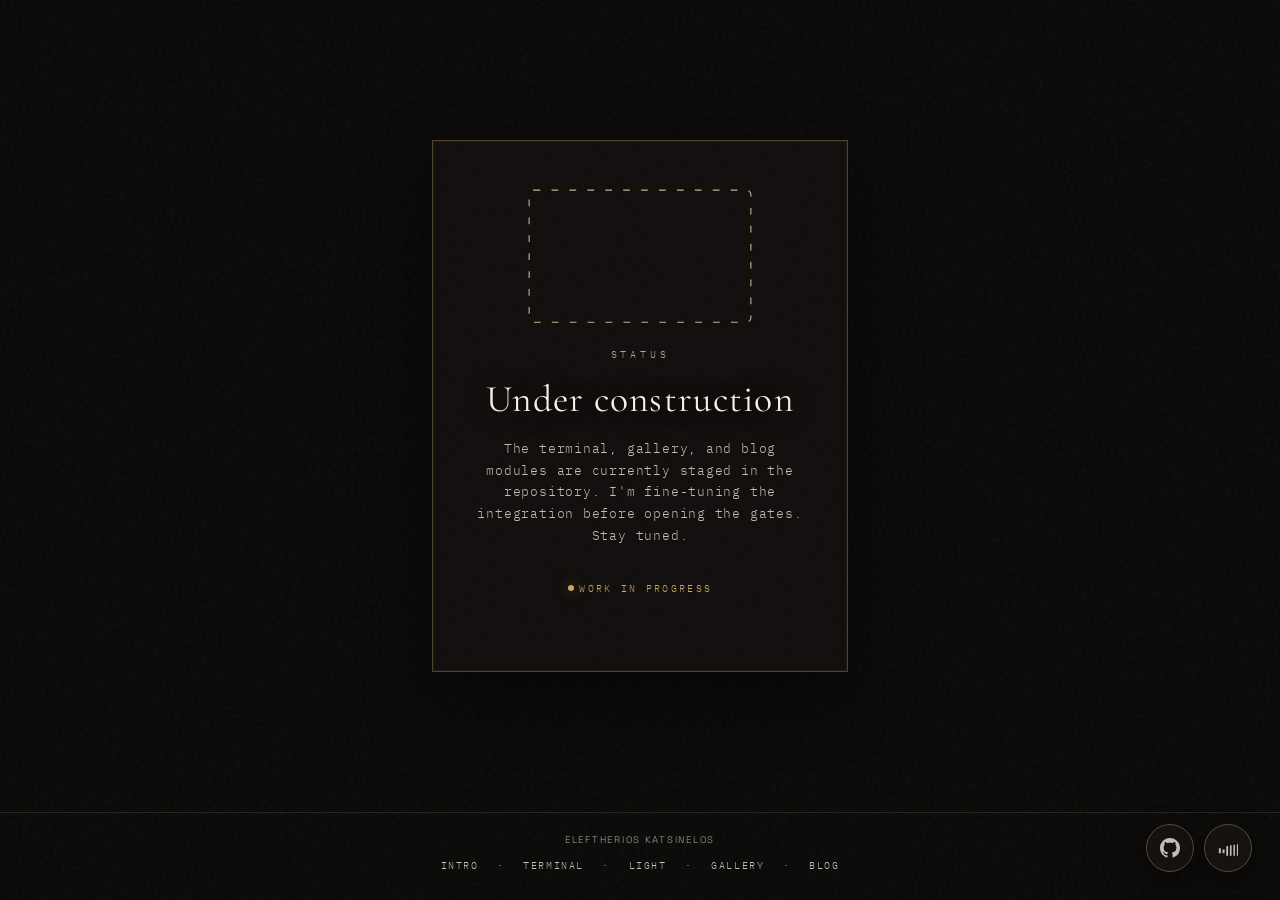
==== index.html @ 054b7304 "hello world!" ====
<!DOCTYPE html>
<html lang="en">

<head>
    <meta charset="utf-8" />
    <meta name="viewport" content="width=device-width, initial-scale=1.0" />
    <meta name="description" content="Eleftherios Katsinelos — site under construction. GitHub and SoundCloud." />
    <meta name="theme-color" content="#0a0908" />
    <title>Eleftherios Katsinelos — Under construction</title>
    <script>
        (function () {
            document.documentElement.setAttribute('data-time-theme', 'dark');
        })();
    </script>
    <link rel="preconnect" href="https://fonts.googleapis.com" />
    <link rel="preconnect" href="https://fonts.gstatic.com" crossorigin />
    <link
        href="https://fonts.googleapis.com/css2?family=Cormorant+Garamond:ital,wght@0,400;0,500;0,600;1,400&family=IBM+Plex+Mono:wght@300;400&family=Space+Grotesk:wght@500;600&display=swap"
        rel="stylesheet" />
    <link rel="stylesheet" href="assets/css/site.css" />
    <link rel="stylesheet" href="assets/css/construction.css" />
</head>

<body class="uc">
    <div class="grain" aria-hidden="true"></div>

    <main class="uc-main" aria-labelledby="uc-heading">
        <div class="uc-panel">
            <svg class="uc-svg" viewBox="0 0 200 120" aria-hidden="true" focusable="false">
                <rect x="1" y="1" width="198" height="118" rx="4" />
            </svg>
            <p class="uc-kicker">Status</p>
            <h1 id="uc-heading" class="uc-title">Under construction</h1>
            <p class="uc-lede">The terminal, gallery, and blog modules are currently staged in the repository. I'm
                fine-tuning the integration before opening the gates. Stay tuned.</p>
            <p class="uc-pulse"><span class="sr-only">In progress: </span>Work in progress</p>
        </div>
    </main>

    <footer class="uc-footer">
        <span class="font-display" style="letter-spacing:0.18em">Eleftherios Katsinelos</span><br /><br />
        <span class="uc-footer-note">Intro</span>
        <span class="uc-footer-note">·</span>
        <span class="uc-footer-note">Terminal</span>
        <span class="uc-footer-note">·</span>
        <span class="uc-footer-note">Light</span>
        <span class="uc-footer-note">·</span>
        <span class="uc-footer-note">Gallery</span>
        <span class="uc-footer-note">·</span>
        <span class="uc-footer-note">Blog</span>
    </footer>

    <div class="uc-social">
        <a href="https://github.com/leftkats" rel="noopener noreferrer" aria-label="GitHub">
            <svg viewBox="0 0 24 24" fill="currentColor" aria-hidden="true">
                <path
                    d="M12 0C5.37 0 0 5.37 0 12c0 5.31 3.435 9.795 8.205 11.385.6.105.825-.255.825-.57 0-.285-.015-1.23-.015-2.235-3.015.555-3.795-.735-4.035-1.41-.135-.345-.72-1.41-1.23-1.695-.42-.225-1.02-.78-.015-.795.945-.015 1.62.87 1.845 1.23 1.08 1.815 2.805 1.305 3.495.99.105-.78.42-1.305.765-1.605-2.67-.3-5.46-1.335-5.46-5.925 0-1.305.465-2.385 1.23-3.225-.12-.3-.54-1.53.12-3.18 0 0 1.005-.315 3.3 1.23.96-.27 1.98-.405 3-.405s2.04.135 3 .405c2.295-1.56 3.3-1.23 3.3-1.23.66 1.65.24 2.88.12 3.18.765.84 1.23 1.905 1.23 3.225 0 4.605-2.805 5.625-5.475 5.925.435.375.81 1.095.81 2.22 0 1.605-.015 2.895-.015 3.3 0 .315.225.69.825.57A12.02 12.02 0 0024 12c0-6.63-5.37-12-12-12z" />
            </svg>
        </a>
        <a href="https://soundcloud.com/" rel="noopener noreferrer" aria-label="SoundCloud">
            <svg viewBox="0 0 24 24" fill="currentColor" aria-hidden="true">
                <path
                    d="M1.175 12.225c-.098 0-.175.077-.175.175v5.689c0 .098.077.175.175.175h2.063c.098 0 .175-.077.175-.175v-5.689c0-.098-.077-.175-.175-.175H1.175zm4.444 1.55c-.098 0-.175.078-.175.175v4.139c0 .098.077.175.175.175h2.063c.098 0 .175-.077.175-.175v-4.139c0-.097-.077-.175-.175-.175H5.619zm4.43-1.125c-.066 0-.119.053-.119.119v8.484c0 .066.053.119.119.119h1.936c.066 0 .119-.053.119-.119V9.669c0-.066-.053-.119-.119-.119h-1.936zm4.315-.887c-.041 0-.074.033-.074.074v9.471c0 .041.033.074.074.074h1.85c.041 0 .074-.033.074-.074V8.731c0-.041-.033-.074-.074-.074h-1.85zm4.2-.65c-.024 0-.043.019-.043.043v10.107c0 .024.019.043.043.043h1.735c.024 0 .043-.019.043-.043V8.062c0-.024-.019-.043-.043-.043h-1.735zm4.088-.425c-.01 0-.018.008-.018.018v10.52c0 .01.008.018.018.018h1.626c.01 0 .018-.008.018-.018V7.573c0-.01-.008-.018-.018-.018h-1.626zm4.005-.275c-.004 0-.007.003-.007.007v10.77c0 .004.003.007.007.007h1.523c.004 0 .007-.003.007-.007V7.305c0-.004-.003-.007-.007-.007h-1.523z" />
            </svg>
        </a>
    </div>
</body>

</html>
---- assets/css/site.css ----
/* Shared tokens + base — dark portfolio system */
:root {
    --bg: #0a0908;
    --ink: #e8e4dc;
    --muted: #c4bdb2;
    --line: #2a2622;
    --card: rgba(22, 20, 18, 0.92);
    --shadow: rgba(0, 0, 0, 0.45);
    --accent: #c9a962;
    --gold-mid: #c9a962;
    --welcome-fg: #f5f1ea;
    --grain-op: 0.04;
    --gold-dim: color-mix(in srgb, var(--accent) 45%, var(--muted));
}

*,
*::before,
*::after {
    box-sizing: border-box;
}

html {
    scroll-behavior: smooth;
}

body {
    margin: 0;
    font-family: 'IBM Plex Mono', ui-monospace, monospace;
    font-weight: 300;
    font-size: 0.875rem;
    background: var(--bg);
    color: var(--ink);
    overflow-x: hidden;
    -webkit-font-smoothing: antialiased;
}

.font-display {
    font-family: 'Space Grotesk', system-ui, sans-serif;
}

.font-serif {
    font-family: 'Cormorant Garamond', Georgia, serif;
}

.grain {
    position: fixed;
    inset: 0;
    opacity: var(--grain-op);
    pointer-events: none;
    z-index: 0;
    background-image: url("data:image/svg+xml,%3Csvg viewBox='0 0 256 256' xmlns='http://www.w3.org/2000/svg'%3E%3Cfilter id='n'%3E%3CfeTurbulence type='fractalNoise' baseFrequency='0.9' numOctaves='4' stitchTiles='stitch'/%3E%3C/filter%3E%3Crect width='100%25' height='100%25' filter='url(%23n)'/%3E%3C/svg%3E");
}

.sr-only {
    position: absolute;
    width: 1px;
    height: 1px;
    padding: 0;
    margin: -1px;
    overflow: hidden;
    clip: rect(0, 0, 0, 0);
    white-space: nowrap;
    border: 0;
}

@media (prefers-reduced-motion: reduce) {
    html {
        scroll-behavior: auto;
    }
}
---- assets/css/construction.css ----
/* Under construction — root landing */
body.uc {
    min-height: 100dvh;
    display: flex;
    flex-direction: column;
}

.uc-main {
    flex: 1;
    display: flex;
    align-items: center;
    justify-content: center;
    padding: clamp(1.5rem, 5vw, 3rem);
    position: relative;
    z-index: 1;
}

.uc-panel {
    width: 100%;
    max-width: 26rem;
    text-align: center;
    position: relative;
    padding: clamp(2rem, 6vw, 3rem) clamp(1.5rem, 4vw, 2.25rem);
    background: color-mix(in srgb, var(--card) 75%, transparent);
    border: 1px solid color-mix(in srgb, var(--gold-mid) 22%, var(--line));
    box-shadow:
        0 24px 64px var(--shadow),
        0 0 0 1px color-mix(in srgb, var(--gold-mid) 8%, transparent) inset;
    animation: uc-rise 1s cubic-bezier(0.22, 1, 0.36, 1) forwards;
    opacity: 0;
    transform: translateY(12px);
}

@keyframes uc-rise {
    to {
        opacity: 1;
        transform: translateY(0);
    }
}

.uc-svg {
    width: 100%;
    max-width: 14rem;
    height: auto;
    margin: 0 auto 1.5rem;
    display: block;
    color: color-mix(in srgb, var(--accent) 55%, var(--muted));
}

.uc-svg rect {
    fill: none;
    stroke: currentColor;
    stroke-width: 1;
    stroke-dasharray: 6 10;
    animation: uc-dash 24s linear infinite;
}

@keyframes uc-dash {
    to {
        stroke-dashoffset: -400;
    }
}

.uc-kicker {
    font-size: 0.62rem;
    letter-spacing: 0.38em;
    text-transform: uppercase;
    color: color-mix(in srgb, var(--muted) 88%, transparent);
    margin: 0 0 1rem;
}

.uc-title {
    font-family: 'Cormorant Garamond', Georgia, serif;
    font-size: clamp(1.85rem, 5.5vw, 2.35rem);
    font-weight: 400;
    letter-spacing: 0.03em;
    color: var(--welcome-fg);
    line-height: 1.2;
    margin: 0 0 1rem;
    text-shadow: 0 1px 28px color-mix(in srgb, var(--bg) 35%, transparent);
}

.uc-lede {
    font-size: 0.82rem;
    line-height: 1.65;
    color: var(--muted);
    letter-spacing: 0.06em;
    margin: 0 0 1.5rem;
    max-width: 22rem;
    margin-left: auto;
    margin-right: auto;
}

.uc-pulse {
    display: inline-flex;
    align-items: center;
    gap: 0.35rem;
    font-size: 0.65rem;
    letter-spacing: 0.22em;
    text-transform: uppercase;
    color: var(--accent);
    margin-bottom: 1.75rem;
}

.uc-pulse::before {
    content: "";
    width: 6px;
    height: 6px;
    border-radius: 50%;
    background: var(--accent);
    box-shadow: 0 0 14px color-mix(in srgb, var(--accent) 50%, transparent);
    animation: uc-blink 1.4s ease-in-out infinite;
}

@keyframes uc-blink {
    0%,
    100% {
        opacity: 1;
        transform: scale(1);
    }

    50% {
        opacity: 0.35;
        transform: scale(0.85);
    }
}

.uc-nav {
    display: flex;
    flex-wrap: wrap;
    gap: 0.65rem 1rem;
    justify-content: center;
    margin-bottom: 1.5rem;
}

.uc-nav a {
    font-size: 0.62rem;
    letter-spacing: 0.18em;
    text-transform: uppercase;
    text-decoration: none;
    color: var(--muted);
    padding: 0.45rem 0;
    border-bottom: 1px solid color-mix(in srgb, var(--gold-mid) 28%, transparent);
    transition: color 0.3s ease, border-color 0.3s ease;
}

.uc-nav a:hover,
.uc-nav a:focus-visible {
    color: var(--accent);
    border-color: color-mix(in srgb, var(--gold-mid) 55%, transparent);
    outline: none;
}

.uc-nav .uc-plain {
    font-size: 0.62rem;
    letter-spacing: 0.18em;
    text-transform: uppercase;
    color: var(--muted);
    padding: 0.45rem 0;
    border-bottom: 1px solid color-mix(in srgb, var(--gold-mid) 18%, transparent);
    cursor: default;
    user-select: none;
}

.uc-quiet {
    font-size: 0.68rem;
    color: color-mix(in srgb, var(--muted) 92%, transparent);
    letter-spacing: 0.04em;
    line-height: 1.5;
    margin: 0;
}

.uc-quiet code {
    font-family: ui-monospace, monospace;
    font-size: 0.9em;
    color: color-mix(in srgb, var(--ink) 75%, var(--muted));
}

.uc-footer {
    text-align: center;
    padding: 1.25rem 1rem 1.75rem;
    border-top: 1px solid var(--line);
    font-size: 0.6rem;
    letter-spacing: 0.16em;
    text-transform: uppercase;
    color: color-mix(in srgb, var(--muted) 85%, transparent);
    position: relative;
    z-index: 1;
}

.uc-footer .uc-footer-note {
    color: var(--muted);
    margin: 0 0.35rem;
    font-size: inherit;
    letter-spacing: inherit;
}

.uc-footer a {
    color: var(--accent);
    text-decoration: none;
    margin: 0 0.35rem;
    border-bottom: 1px solid color-mix(in srgb, var(--gold-mid) 35%, transparent);
    transition: color 0.25s ease, border-color 0.25s ease;
}

.uc-footer a:hover {
    color: color-mix(in srgb, var(--accent) 90%, white);
    border-bottom-color: color-mix(in srgb, var(--gold-mid) 55%, transparent);
}

.uc-social {
    position: fixed;
    bottom: clamp(1rem, 3vw, 1.75rem);
    right: clamp(1rem, 3vw, 1.75rem);
    z-index: 40;
    display: flex;
    gap: 0.65rem;
}

.uc-social a {
    display: flex;
    align-items: center;
    justify-content: center;
    width: 3rem;
    height: 3rem;
    border-radius: 50%;
    background: var(--card);
    border: 1px solid color-mix(in srgb, var(--gold-mid) 28%, var(--line));
    color: var(--muted);
    box-shadow: 0 8px 28px var(--shadow);
    transition: color 0.2s ease, border-color 0.2s ease, box-shadow 0.2s ease;
}

.uc-social a:hover,
.uc-social a:focus-visible {
    color: #ff5500;
    border-color: rgba(255, 85, 0, 0.45);
    outline: none;
}

.uc-social svg {
    width: 1.25rem;
    height: 1.25rem;
}

@media (prefers-reduced-motion: reduce) {
    .uc-panel {
        animation: none;
        opacity: 1;
        transform: none;
    }

    .uc-svg rect {
        animation: none;
    }

    .uc-pulse::before {
        animation: none;
        opacity: 0.75;
    }
}
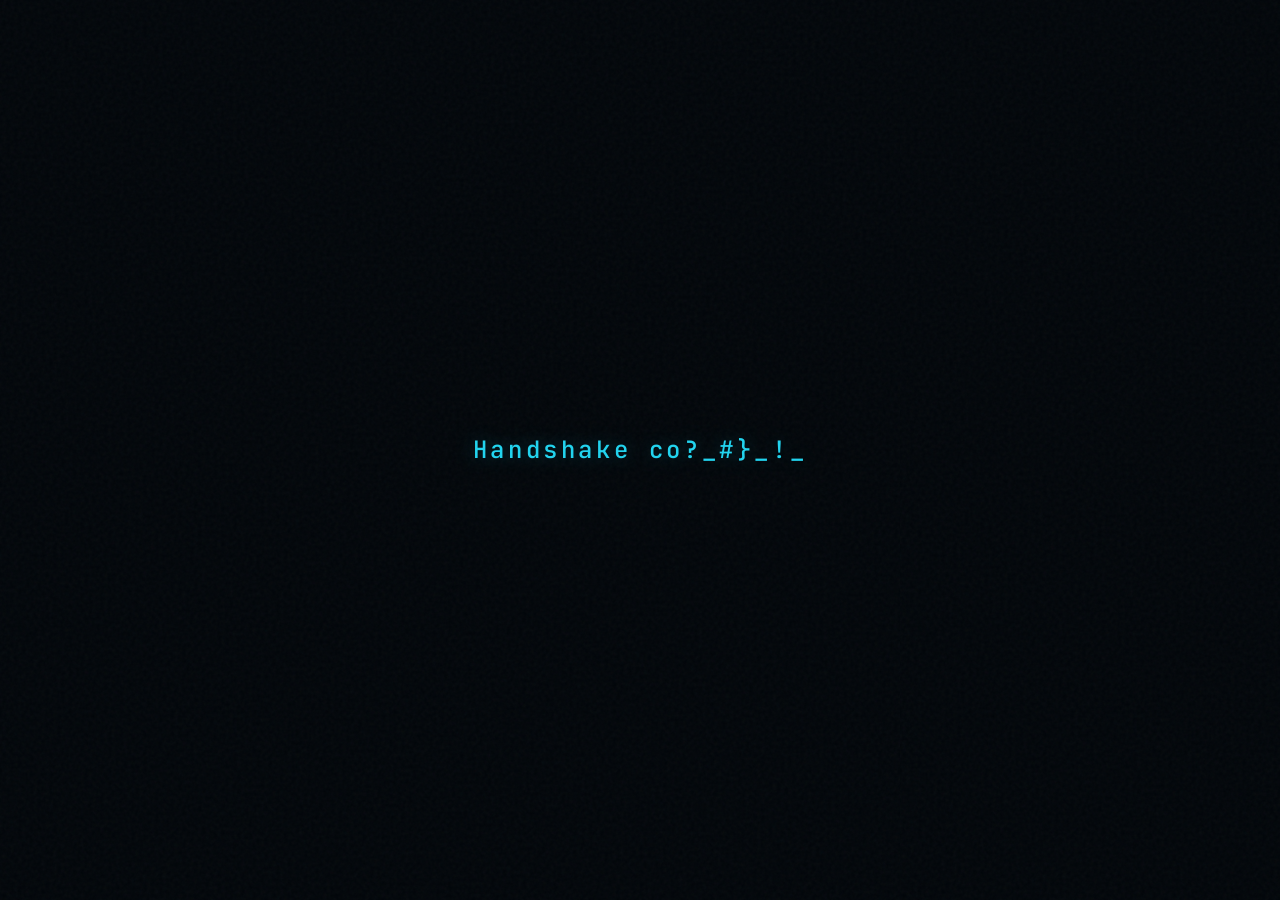
==== commit 83d09710: "feat: v0.0.1" ====
--- a/index.html
+++ b/index.html
@@ -4,66 +4,33 @@
 <head>
     <meta charset="utf-8" />
     <meta name="viewport" content="width=device-width, initial-scale=1.0" />
-    <meta name="description" content="Eleftherios Katsinelos — site under construction. GitHub and SoundCloud." />
-    <meta name="theme-color" content="#0a0908" />
-    <title>Eleftherios Katsinelos — Under construction</title>
-    <script>
-        (function () {
-            document.documentElement.setAttribute('data-time-theme', 'dark');
-        })();
-    </script>
+    <title>Eleftherios | Senior Software Engineer</title>
     <link rel="preconnect" href="https://fonts.googleapis.com" />
     <link rel="preconnect" href="https://fonts.gstatic.com" crossorigin />
     <link
-        href="https://fonts.googleapis.com/css2?family=Cormorant+Garamond:ital,wght@0,400;0,500;0,600;1,400&family=IBM+Plex+Mono:wght@300;400&family=Space+Grotesk:wght@500;600&display=swap"
+        href="https://fonts.googleapis.com/css2?family=JetBrains+Mono:wght@300;500&family=IBM+Plex+Mono:wght@300;400&display=swap"
         rel="stylesheet" />
-    <link rel="stylesheet" href="assets/css/site.css" />
-    <link rel="stylesheet" href="assets/css/construction.css" />
+    <link rel="stylesheet" href="assets/css/landing.css" />
 </head>
 
-<body class="uc">
-    <div class="grain" aria-hidden="true"></div>
+<body>
+    <div class="grain"></div>
+    <div class="stage">
+        <p id="w" class="welcome"></p>
+        <div id="nar" class="narrative">
+            <div class="copy-block">
+                <div id="restBlock" class="rest-block"></div>
+            </div>
+            <div id="siteLine" class="site-line"></div>
+            <div class="github-line">
+                <a href="https://github.com/leftkats" target="_blank" rel="noopener noreferrer">GitHub</a>
+            </div>
+            <div class="rule"></div>
+            <p class="sig">Eleftherios</p>
+        </div>
+    </div>
 
-    <main class="uc-main" aria-labelledby="uc-heading">
-        <div class="uc-panel">
-            <svg class="uc-svg" viewBox="0 0 200 120" aria-hidden="true" focusable="false">
-                <rect x="1" y="1" width="198" height="118" rx="4" />
-            </svg>
-            <p class="uc-kicker">Status</p>
-            <h1 id="uc-heading" class="uc-title">Under construction</h1>
-            <p class="uc-lede">The terminal, gallery, and blog modules are currently staged in the repository. I'm
-                fine-tuning the integration before opening the gates. Stay tuned.</p>
-            <p class="uc-pulse"><span class="sr-only">In progress: </span>Work in progress</p>
-        </div>
-    </main>
-
-    <footer class="uc-footer">
-        <span class="font-display" style="letter-spacing:0.18em">Eleftherios Katsinelos</span><br /><br />
-        <span class="uc-footer-note">Intro</span>
-        <span class="uc-footer-note">·</span>
-        <span class="uc-footer-note">Terminal</span>
-        <span class="uc-footer-note">·</span>
-        <span class="uc-footer-note">Light</span>
-        <span class="uc-footer-note">·</span>
-        <span class="uc-footer-note">Gallery</span>
-        <span class="uc-footer-note">·</span>
-        <span class="uc-footer-note">Blog</span>
-    </footer>
-
-    <div class="uc-social">
-        <a href="https://github.com/leftkats" rel="noopener noreferrer" aria-label="GitHub">
-            <svg viewBox="0 0 24 24" fill="currentColor" aria-hidden="true">
-                <path
-                    d="M12 0C5.37 0 0 5.37 0 12c0 5.31 3.435 9.795 8.205 11.385.6.105.825-.255.825-.57 0-.285-.015-1.23-.015-2.235-3.015.555-3.795-.735-4.035-1.41-.135-.345-.72-1.41-1.23-1.695-.42-.225-1.02-.78-.015-.795.945-.015 1.62.87 1.845 1.23 1.08 1.815 2.805 1.305 3.495.99.105-.78.42-1.305.765-1.605-2.67-.3-5.46-1.335-5.46-5.925 0-1.305.465-2.385 1.23-3.225-.12-.3-.54-1.53.12-3.18 0 0 1.005-.315 3.3 1.23.96-.27 1.98-.405 3-.405s2.04.135 3 .405c2.295-1.56 3.3-1.23 3.3-1.23.66 1.65.24 2.88.12 3.18.765.84 1.23 1.905 1.23 3.225 0 4.605-2.805 5.625-5.475 5.925.435.375.81 1.095.81 2.22 0 1.605-.015 2.895-.015 3.3 0 .315.225.69.825.57A12.02 12.02 0 0024 12c0-6.63-5.37-12-12-12z" />
-            </svg>
-        </a>
-        <a href="https://soundcloud.com/" rel="noopener noreferrer" aria-label="SoundCloud">
-            <svg viewBox="0 0 24 24" fill="currentColor" aria-hidden="true">
-                <path
-                    d="M1.175 12.225c-.098 0-.175.077-.175.175v5.689c0 .098.077.175.175.175h2.063c.098 0 .175-.077.175-.175v-5.689c0-.098-.077-.175-.175-.175H1.175zm4.444 1.55c-.098 0-.175.078-.175.175v4.139c0 .098.077.175.175.175h2.063c.098 0 .175-.077.175-.175v-4.139c0-.097-.077-.175-.175-.175H5.619zm4.43-1.125c-.066 0-.119.053-.119.119v8.484c0 .066.053.119.119.119h1.936c.066 0 .119-.053.119-.119V9.669c0-.066-.053-.119-.119-.119h-1.936zm4.315-.887c-.041 0-.074.033-.074.074v9.471c0 .041.033.074.074.074h1.85c.041 0 .074-.033.074-.074V8.731c0-.041-.033-.074-.074-.074h-1.85zm4.2-.65c-.024 0-.043.019-.043.043v10.107c0 .024.019.043.043.043h1.735c.024 0 .043-.019.043-.043V8.062c0-.024-.019-.043-.043-.043h-1.735zm4.088-.425c-.01 0-.018.008-.018.018v10.52c0 .01.008.018.018.018h1.626c.01 0 .018-.008.018-.018V7.573c0-.01-.008-.018-.018-.018h-1.626zm4.005-.275c-.004 0-.007.003-.007.007v10.77c0 .004.003.007.007.007h1.523c.004 0 .007-.003.007-.007V7.305c0-.004-.003-.007-.007-.007h-1.523z" />
-            </svg>
-        </a>
-    </div>
+    <script src="assets/js/landing.js"></script>
 </body>
 
 </html>
--- a/assets/css/landing.css
+++ b/assets/css/landing.css
@@ -0,0 +1,166 @@
+:root {
+    --bg: #02060a;
+    --ink: #d8f4ff;
+    --muted: #5a8aa8;
+    --accent: #22d3ee;
+}
+
+*,
+*::before,
+*::after {
+    box-sizing: border-box;
+}
+
+body {
+    margin: 0;
+    min-height: 100dvh;
+    font-family: 'IBM Plex Mono', monospace;
+    font-weight: 300;
+    font-size: 0.85rem;
+    background: var(--bg);
+    color: var(--ink);
+    overflow-x: hidden;
+    -webkit-font-smoothing: antialiased;
+}
+
+.grain {
+    position: fixed;
+    inset: 0;
+    opacity: 0.04;
+    pointer-events: none;
+    z-index: 1;
+    background-image: url("data:image/svg+xml,%3Csvg viewBox='0 0 256 256' xmlns='http://www.w3.org/2000/svg'%3E%3Cfilter id='n'%3E%3CfeTurbulence type='fractalNoise' baseFrequency='0.9' numOctaves='4' stitchTiles='stitch'/%3E%3C/filter%3E%3Crect width='100%25' height='100%25' filter='url(%23n)'/%3E%3C/svg%3E");
+}
+
+.stage {
+    position: relative;
+    z-index: 4;
+    min-height: 100dvh;
+    display: flex;
+    flex-direction: column;
+    align-items: center;
+    justify-content: center;
+    padding: 2rem 1.5rem;
+}
+
+.welcome {
+    font-family: 'JetBrains Mono', monospace;
+    font-size: clamp(1.2rem, 4vw, 1.5rem);
+    font-weight: 500;
+    letter-spacing: 0.15em;
+    color: var(--accent);
+    text-align: center;
+    position: absolute;
+    line-height: 1.2;
+    text-shadow: 0 0 20px rgba(34, 211, 238, 0.3);
+}
+
+.welcome.out {
+    opacity: 0;
+    letter-spacing: 0.5em;
+    filter: blur(10px);
+    transition: all 0.6s ease;
+}
+
+.narrative {
+    max-width: 32rem;
+    width: 100%;
+    text-align: center;
+    opacity: 0;
+    visibility: hidden;
+}
+
+.narrative.on {
+    opacity: 1;
+    visibility: visible;
+    transition: opacity 1s ease;
+}
+
+.copy-block {
+    margin-bottom: 1.5rem;
+    min-height: 4.5em;
+}
+
+.rest-block {
+    color: var(--muted);
+    line-height: 1.7;
+    letter-spacing: 0.02em;
+    white-space: pre-line;
+}
+
+.site-line {
+    margin-top: 1.2rem;
+    font-size: 0.8rem;
+    color: var(--ink);
+    opacity: 0.8;
+}
+
+.github-line {
+    margin-top: 0.9rem;
+    font-size: 0.82rem;
+}
+
+.github-line a {
+    color: var(--accent);
+    text-decoration: none;
+    border-bottom: 1px solid rgba(34, 211, 238, 0.3);
+    transition: all 0.2s ease;
+}
+
+.github-line a:hover {
+    color: var(--ink);
+    border-bottom-color: var(--ink);
+    text-shadow: 0 0 10px var(--accent);
+}
+
+.site-line a {
+    color: var(--accent);
+    text-decoration: none;
+    border-bottom: 1px solid rgba(34, 211, 238, 0.3);
+    transition: all 0.2s ease;
+}
+
+.site-line a:hover {
+    color: var(--ink);
+    border-bottom-color: var(--ink);
+    text-shadow: 0 0 10px var(--accent);
+}
+
+.cursor {
+    display: inline-block;
+    width: 6px;
+    height: 1em;
+    background: var(--accent);
+    margin-left: 4px;
+    vertical-align: -0.15em;
+    animation: bl 1s step-end infinite;
+}
+
+@keyframes bl {
+
+    0%,
+    50% {
+        opacity: 1
+    }
+
+    51%,
+    100% {
+        opacity: 0
+    }
+}
+
+.rule {
+    width: 2rem;
+    height: 1px;
+    margin: 2.5rem auto 1.5rem;
+    background: var(--muted);
+    opacity: 0.3;
+}
+
+.sig {
+    font-size: 0.9rem;
+    letter-spacing: 0.3em;
+    text-transform: uppercase;
+    color: var(--ink);
+    opacity: 0.6;
+}
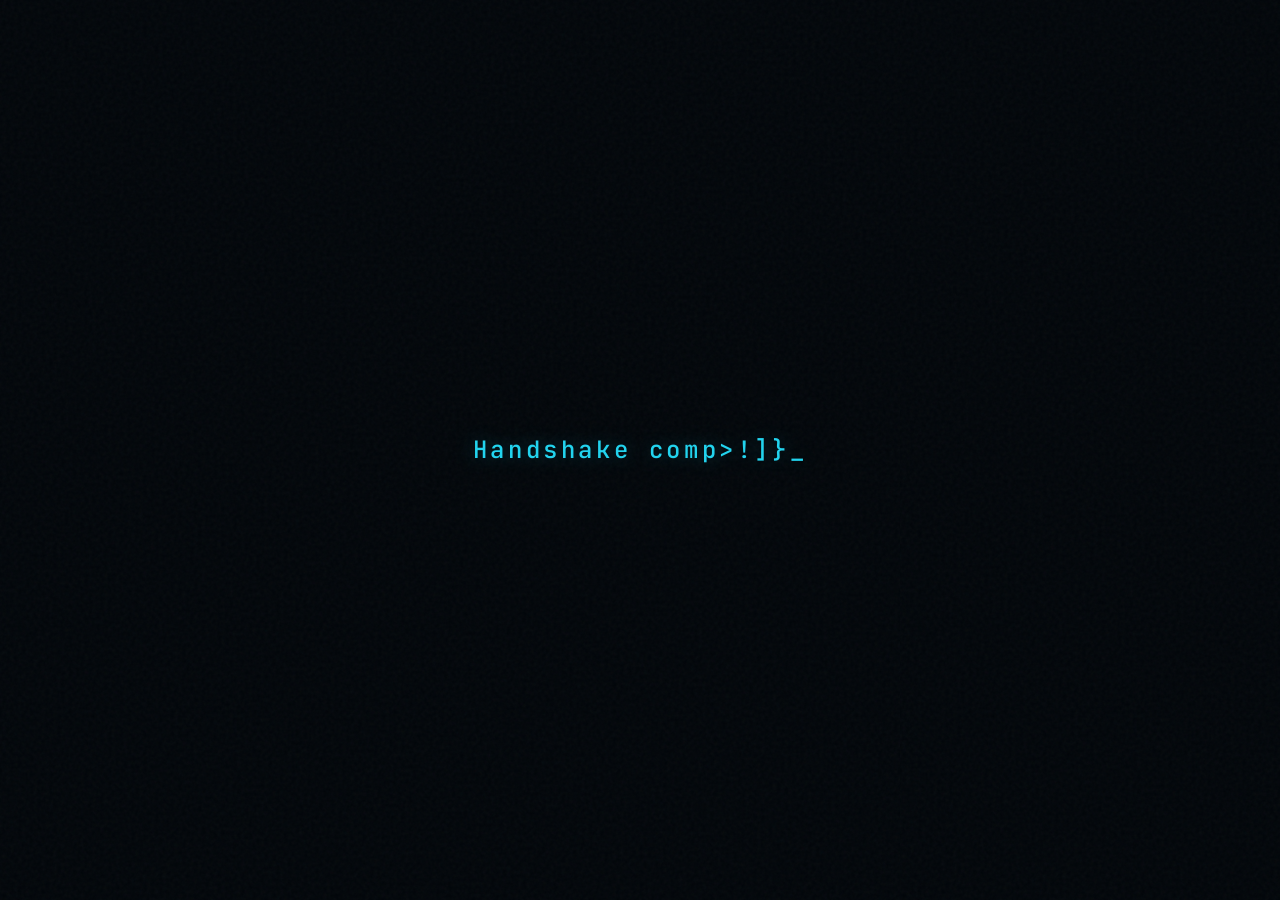
==== commit 198c6ebc: "feat: g analytics" ====
--- a/index.html
+++ b/index.html
@@ -11,6 +11,14 @@
         href="https://fonts.googleapis.com/css2?family=JetBrains+Mono:wght@300;500&family=IBM+Plex+Mono:wght@300;400&display=swap"
         rel="stylesheet" />
     <link rel="stylesheet" href="assets/css/landing.css" />
+    <!-- Google tag (gtag.js) -->
+    <script async src="https://www.googletagmanager.com/gtag/js?id=G-1GN9F0303K"></script>
+    <script>
+        window.dataLayer = window.dataLayer || [];
+        function gtag() { dataLayer.push(arguments); }
+        gtag('js', new Date());
+        gtag('config', 'G-1GN9F0303K');
+    </script>
 </head>
 
 <body>
